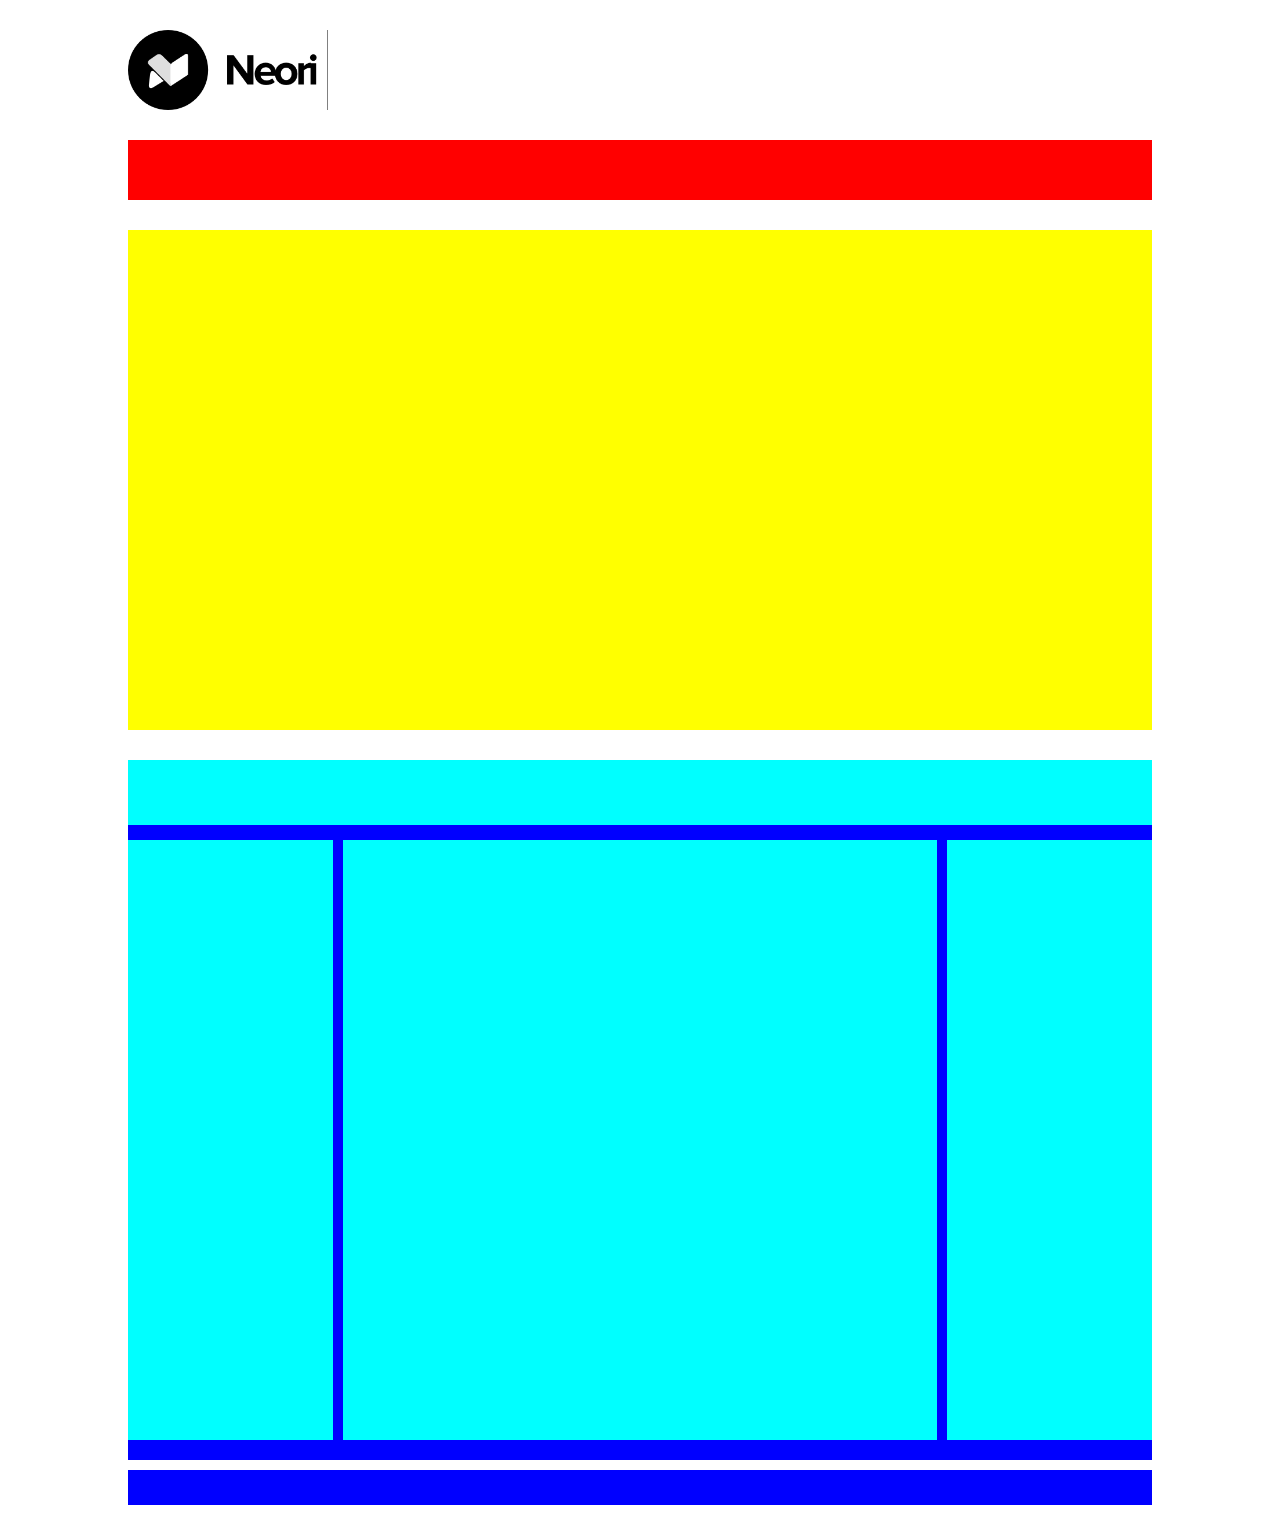
==== index.html @ 1f0305d9 "header" ====
<!DOCTYPE html>
<html>
<head>
    <meta charset="UTF-8">
    <meta http-equiv="X-UA-Compatible" content="IE=edge">
    <meta name="viewport" content="width=device-width, initial-scale=1.0">
    <link rel="stylesheet" href="style.css">
    <title>Struttura wp</title>
</head>
<body>
    <div id="container">
        <header>
            <img src="img/logo.png" alt="logo">
        </header>

        <nav>
        </nav>

        <section id="jumbotron">
        </section>

        <main>
            <div class="clearfix">
                <div id="header-main"></div>
                <div id="column-left"></div>
                <div id="column-center"></div>
                <div id="column-right"></div>
            </div>
        </main>

        <footer>
        </footer>
    </div>
</body>
</html>
---- style.css ----
* {
    margin: 0;
    padding: 0;
    box-sizing: border-box;
}

#container {
    width: 80%;
    margin: 30px auto;
}

header {
    height: 80px;
    margin-bottom: 30px;
}

header img {
    height: 80px;
    border-right: 1px solid gray;
    padding-right: 10px;
}

nav {
    background-color: red;
    height: 60px;
    margin-bottom: 30px;
}

#jumbotron {
    background-color: yellow;
    height: 500px;
    margin-bottom: 30px;
}

main {
    background-color: blue;
    height: 700px;
    margin-bottom: 10px;
}

.clearfix::after {
    content: "";
    display: table;
    clear: both;
}

#header-main {
    background-color: aqua;
    height: 65px;
    margin-bottom: 15px;
}

#column-left {
    float: left;
    background-color: aqua;
    height: 600px;
    width: 20%;
}

#column-center{
    float: left;
    background-color: aqua;
    height: 600px;
    width: 58%;
    margin-left: 1%;
    margin-right: 1%;
}

#column-right {
    float: left;
    background-color: aqua;
    height: 600px;
    width: 20%;
}

footer {
    background-color: blue;
    height: 35px;
}
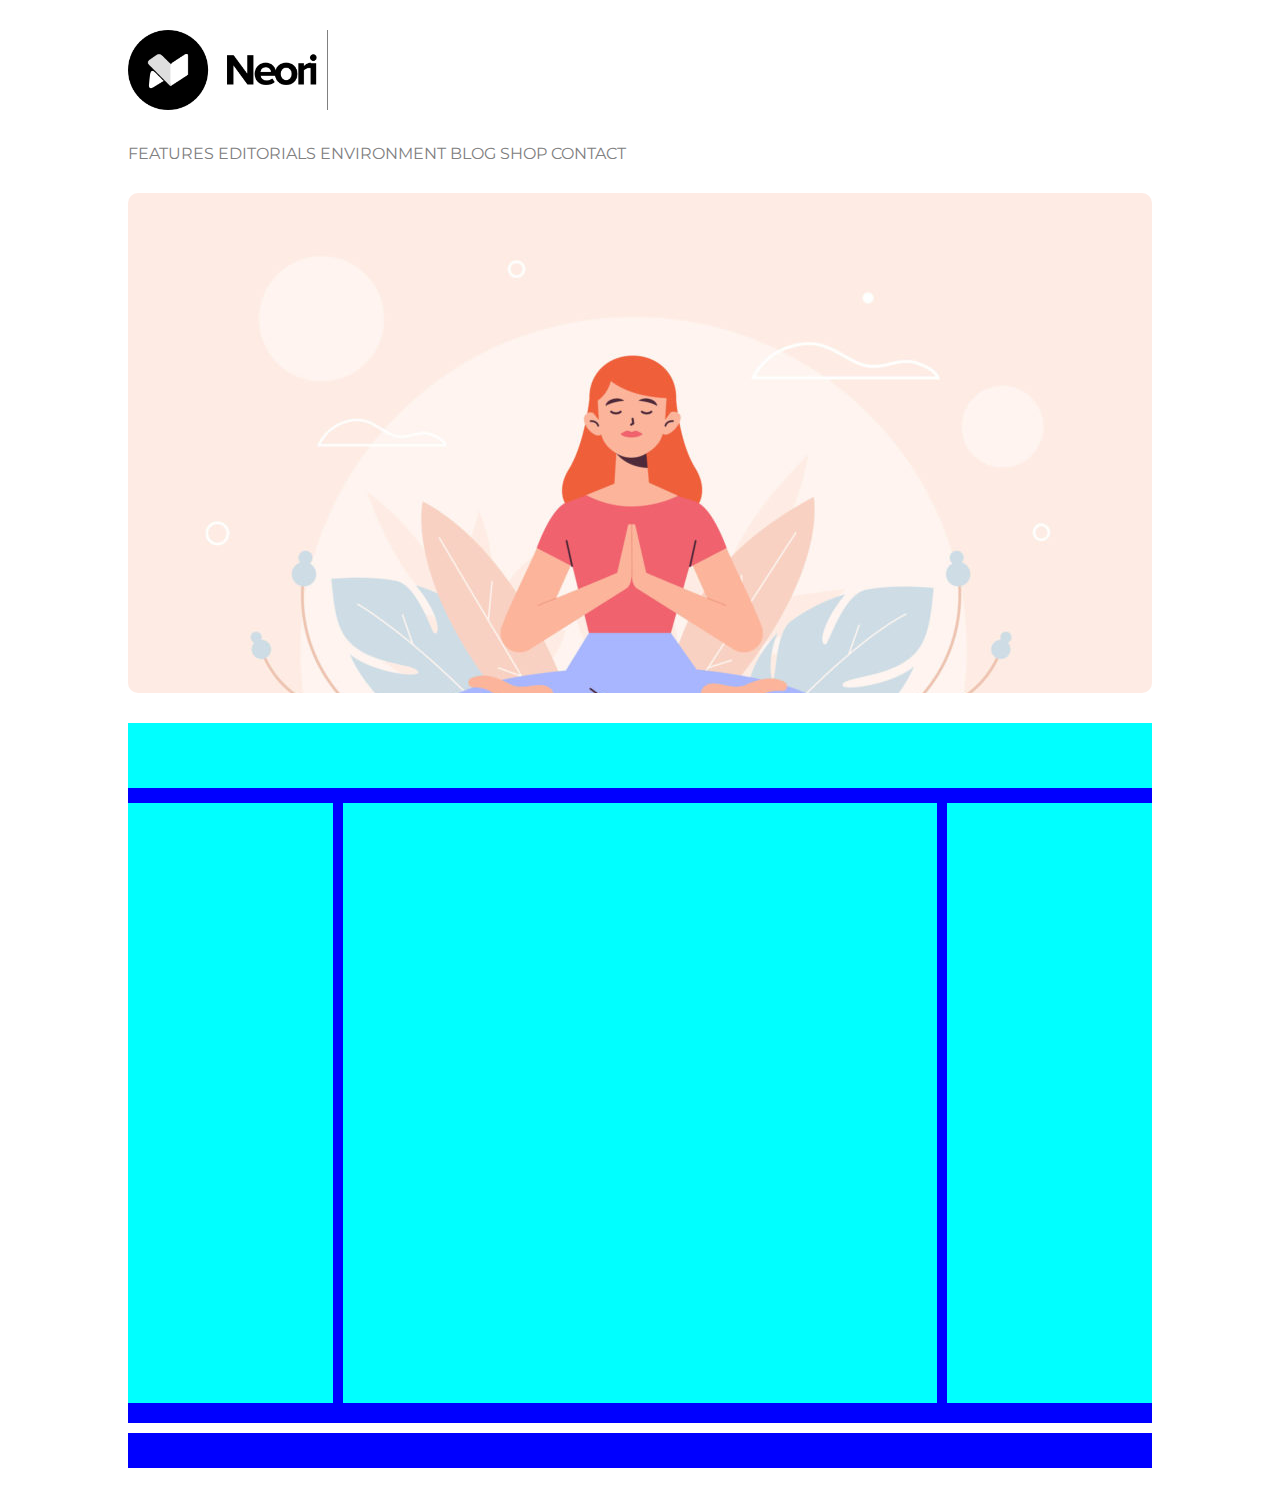
==== commit 580a753b: "nav e inizio jumbotron" ====
--- a/index.html
+++ b/index.html
@@ -5,6 +5,9 @@
     <meta http-equiv="X-UA-Compatible" content="IE=edge">
     <meta name="viewport" content="width=device-width, initial-scale=1.0">
     <link rel="stylesheet" href="style.css">
+    <link rel="preconnect" href="https://fonts.googleapis.com">
+    <link rel="preconnect" href="https://fonts.gstatic.com" crossorigin>
+    <link href="https://fonts.googleapis.com/css2?family=Montserrat:wght@300&display=swap" rel="stylesheet">
     <title>Struttura wp</title>
 </head>
 <body>
@@ -14,6 +17,26 @@
         </header>
 
         <nav>
+            <ul>
+                <li>
+                    <a class="link" href="">FEATURES</a>
+                </li>
+                <li>
+                    <a class="link" href="">EDITORIALS</a>
+                </li>
+                <li>
+                    <a class="link" href="">ENVIRONMENT</a>
+                </li>
+                <li>
+                    <a class="link" href="">BLOG</a>
+                </li>
+                <li>
+                    <a class="link" href="">SHOP</a>
+                </li>
+                <li>
+                    <a class="link" href="">CONTACT</a>
+                </li>
+            </ul>
         </nav>
 
         <section id="jumbotron">
--- a/style.css
+++ b/style.css
@@ -2,6 +2,10 @@
     margin: 0;
     padding: 0;
     box-sizing: border-box;
+}
+
+body {
+    font-family: 'Montserrat', sans-serif;
 }
 
 #container {
@@ -10,7 +14,6 @@
 }
 
 header {
-    height: 80px;
     margin-bottom: 30px;
 }
 
@@ -21,15 +24,27 @@
 }
 
 nav {
-    background-color: red;
-    height: 60px;
     margin-bottom: 30px;
 }
 
+nav ul {
+    list-style-type: none;
+}
+
+ul li {
+    display: inline;
+}
+
+.link {
+    text-decoration: none;
+    color: grey;
+}
+
 #jumbotron {
-    background-color: yellow;
+    background-image: url(img/banner.jpg);
     height: 500px;
     margin-bottom: 30px;
+    border-radius: 10px 10px 10px 10px;
 }
 
 main {
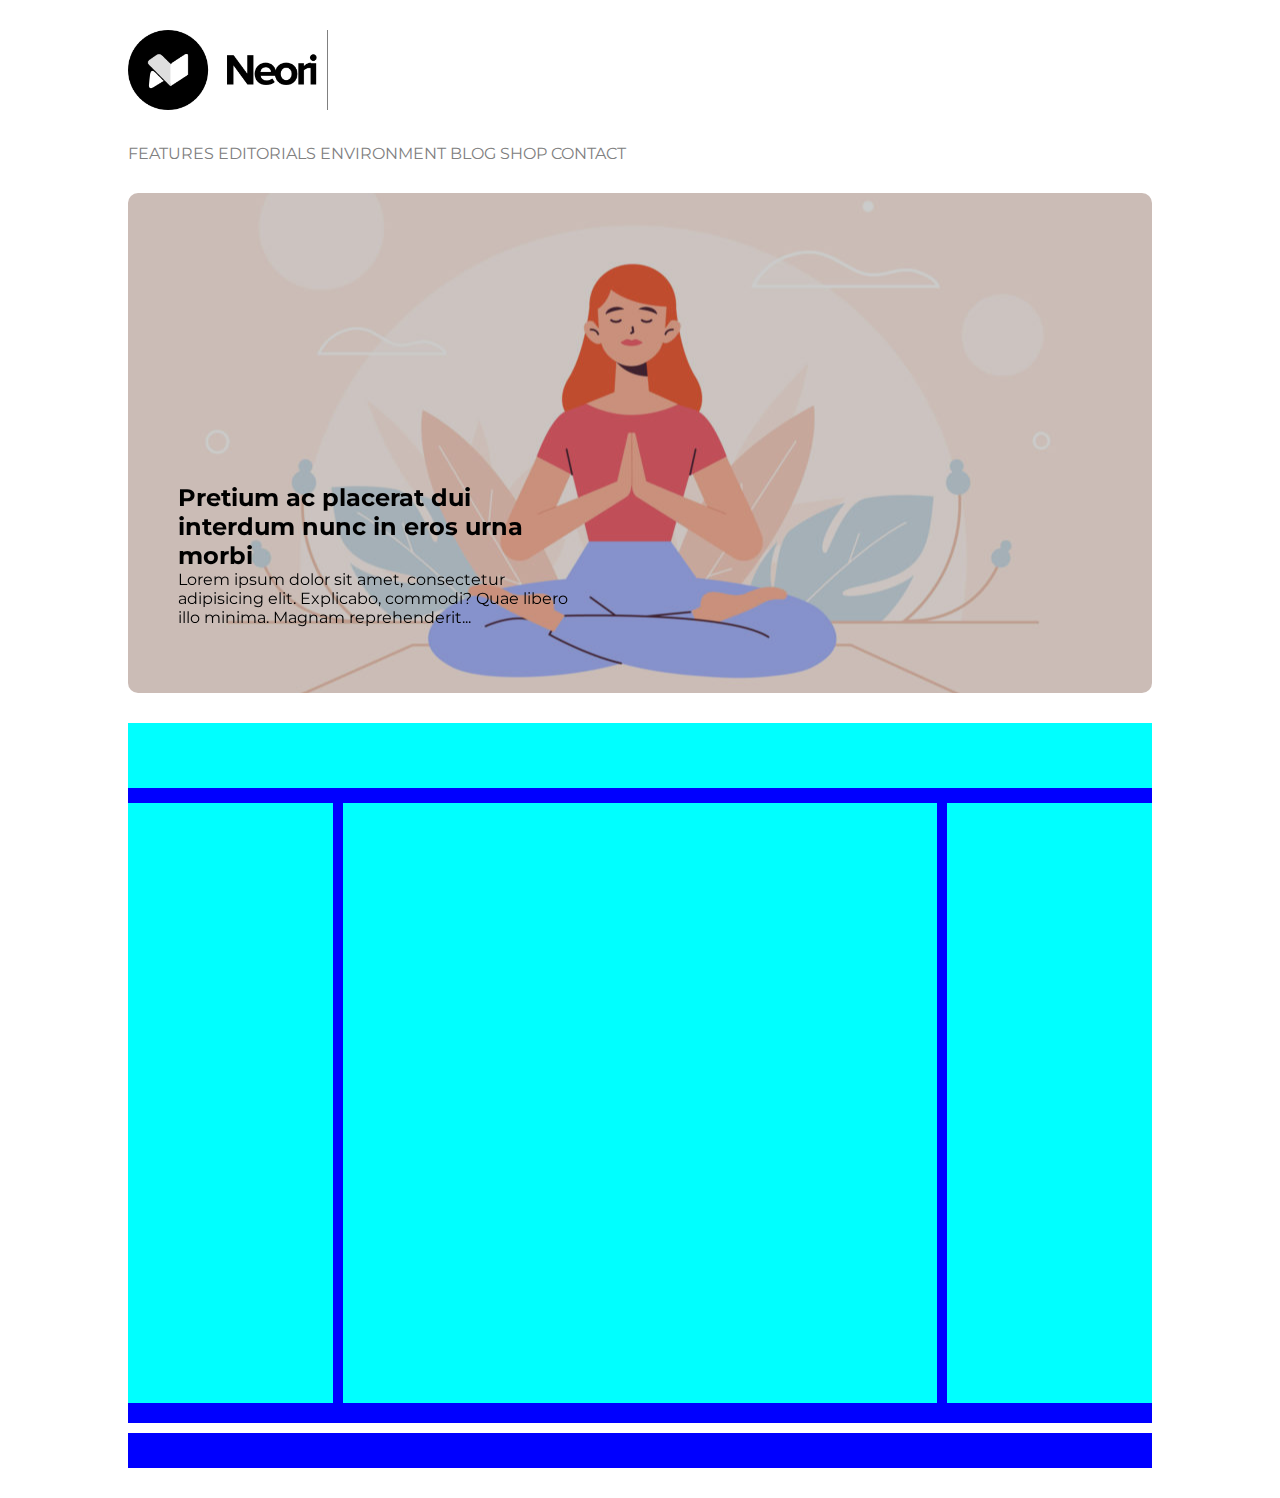
==== commit d5f18656: "jumbotron da finire" ====
--- a/index.html
+++ b/index.html
@@ -40,6 +40,10 @@
         </nav>
 
         <section id="jumbotron">
+            <div id="main-jumbotron">
+                <h2>Pretium ac placerat dui interdum nunc in eros urna morbi</h3>
+                <div>Lorem ipsum dolor sit amet, consectetur adipisicing elit. Explicabo, commodi? Quae libero illo minima. Magnam reprehenderit...</div>
+            </div>
         </section>
 
         <main>
--- a/style.css
+++ b/style.css
@@ -42,9 +42,17 @@
 
 #jumbotron {
     background-image: url(img/banner.jpg);
+    background-position: center;
+    filter: brightness(80%);
     height: 500px;
     margin-bottom: 30px;
     border-radius: 10px 10px 10px 10px;
+}
+
+#jumbotron #main-jumbotron {
+    padding-top: 290px;
+    padding-left: 50px;
+    width: 43%;
 }
 
 main {
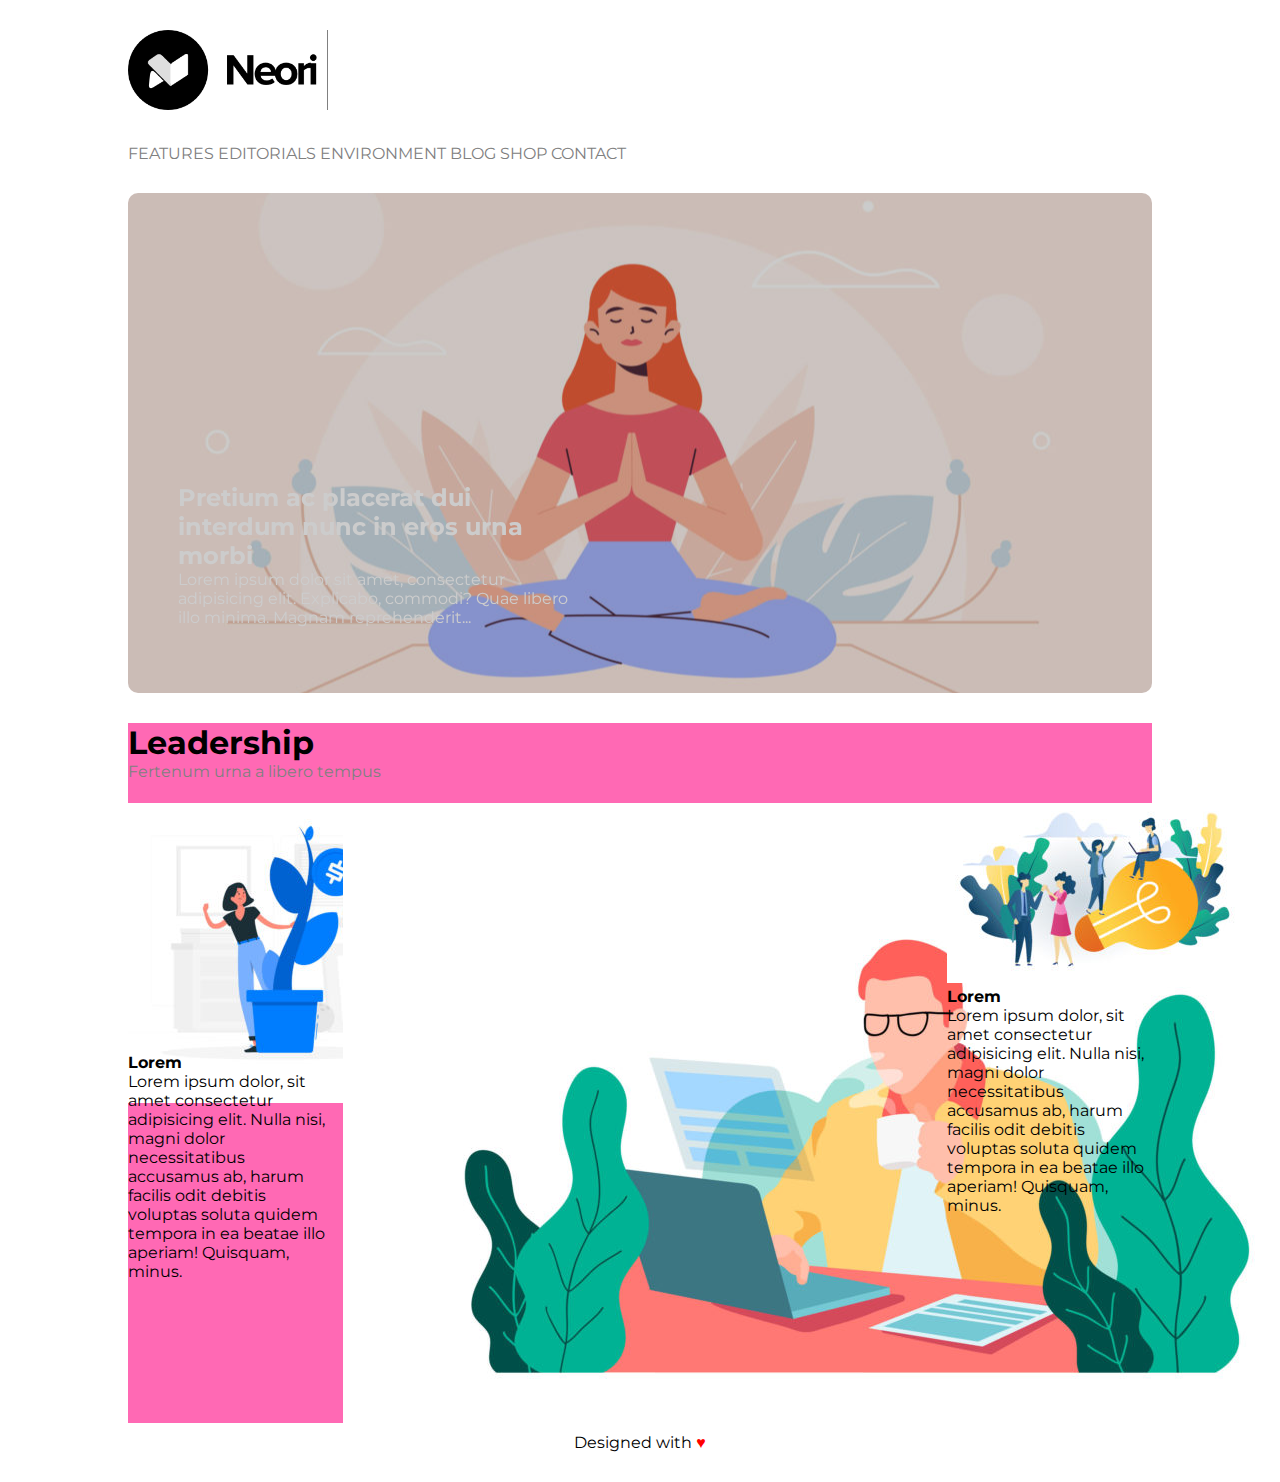
==== commit baee53ca: "fine footer, main da sistemare" ====
--- a/index.html
+++ b/index.html
@@ -48,14 +48,38 @@
 
         <main>
             <div class="clearfix">
-                <div id="header-main"></div>
-                <div id="column-left"></div>
-                <div id="column-center"></div>
-                <div id="column-right"></div>
+                <div id="header-main">
+                    <h1>Leadership</h1>
+                    <div>Fertenum urna a libero tempus</div>
+                </div>
+
+                <div id="column-left">
+                    <div class="img-column-lr">
+                        <img src="img/img-1.jpg" alt="img-1">
+                    </div>
+                    <h4>Lorem</h4>
+                    <div>Lorem ipsum dolor, sit amet consectetur adipisicing elit. Nulla nisi, magni dolor necessitatibus accusamus ab, harum facilis odit debitis voluptas soluta quidem tempora in ea beatae illo aperiam! Quisquam, minus.</div>
+                </div>
+
+                <div id="column-center">
+                    <div id="img-column-c">
+                        <img src="img/banner-2.jpg" alt="banner-2">
+                    </div>
+                </div>
+
+                <div id="column-right">
+                    <div>
+                        <img src="img/img-3.jpg" alt="img-3">
+                    </div>
+                    <h4>Lorem</h4>
+                    <div>Lorem ipsum dolor, sit amet consectetur adipisicing elit. Nulla nisi, magni dolor necessitatibus accusamus ab, harum facilis odit debitis voluptas soluta quidem tempora in ea beatae illo aperiam! Quisquam, minus.</div>
+                </div>
+
             </div>
         </main>
 
         <footer>
+            <div>Designed with <span>&hearts;</span></div>
         </footer>
     </div>
 </body>
--- a/style.css
+++ b/style.css
@@ -19,7 +19,7 @@
 
 header img {
     height: 80px;
-    border-right: 1px solid gray;
+    border-right: 1px solid grey;
     padding-right: 10px;
 }
 
@@ -53,31 +53,40 @@
     padding-top: 290px;
     padding-left: 50px;
     width: 43%;
+    color: white;
 }
 
 main {
-    background-color: blue;
+    background-color: hotpink;
     height: 700px;
     margin-bottom: 10px;
 }
 
-.clearfix::after {
+.clearfix::after { 
     content: "";
     display: table;
     clear: both;
 }
 
 #header-main {
-    background-color: aqua;
     height: 65px;
     margin-bottom: 15px;
 }
 
+#header-main div {
+    color: grey;
+}
+
 #column-left {
     float: left;
-    background-color: aqua;
     height: 600px;
     width: 20%;
+}
+
+.img-column-lr {
+    width: 20%;
+    height: 250px;
+    border-radius: 10px 10px 10px 10px;
 }
 
 #column-center{
@@ -89,14 +98,22 @@
     margin-right: 1%;
 }
 
+#img-column-c {
+    background-size: cover;
+    height: 600px;
+    width: 58%;
+}
+
 #column-right {
     float: left;
-    background-color: aqua;
     height: 600px;
     width: 20%;
 }
 
-footer {
-    background-color: blue;
-    height: 35px;
+footer div {
+    text-align: center;
+}
+
+footer span {
+    color: red;
 }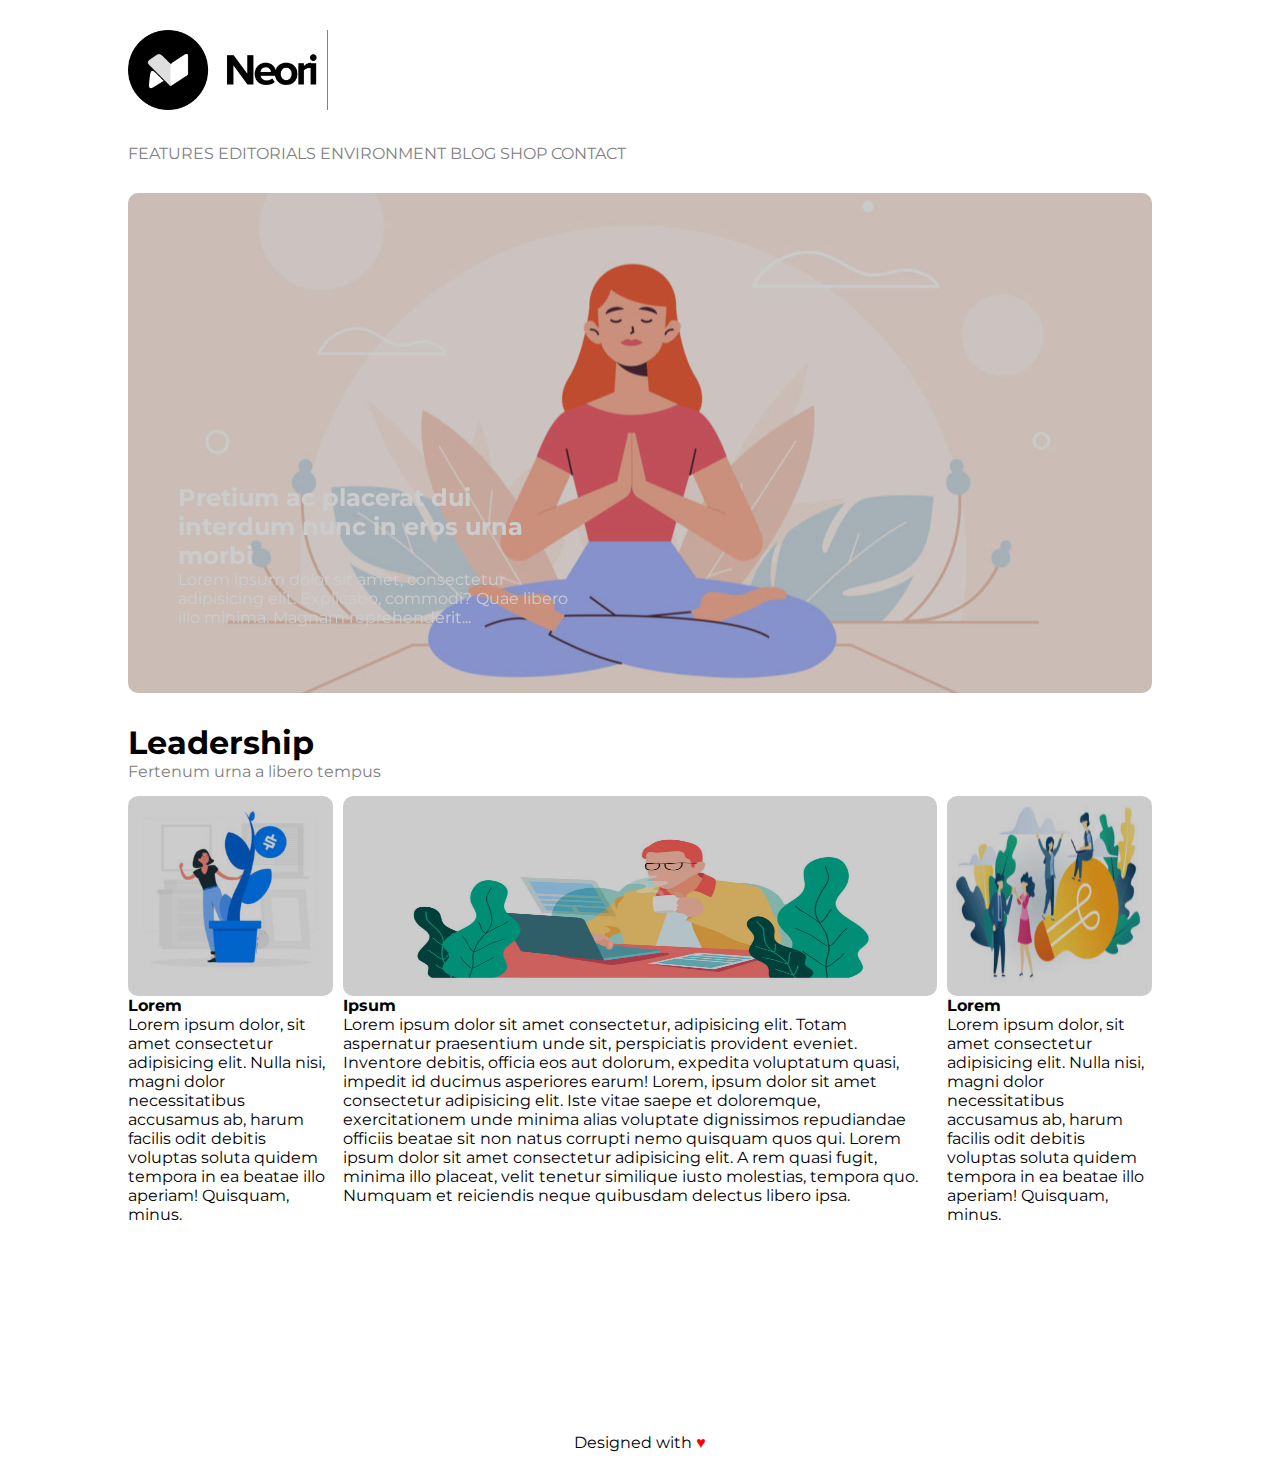
==== commit 17d3ef85: "main finito, codice da perfezionare" ====
--- a/index.html
+++ b/index.html
@@ -65,10 +65,12 @@
                     <div id="img-column-c">
                         <img src="img/banner-2.jpg" alt="banner-2">
                     </div>
+                    <h4>Ipsum</h4>
+                    <div>Lorem ipsum dolor sit amet consectetur, adipisicing elit. Totam aspernatur praesentium unde sit, perspiciatis provident eveniet. Inventore debitis, officia eos aut dolorum, expedita voluptatum quasi, impedit id ducimus asperiores earum! Lorem, ipsum dolor sit amet consectetur adipisicing elit. Iste vitae saepe et doloremque, exercitationem unde minima alias voluptate dignissimos repudiandae officiis beatae sit non natus corrupti nemo quisquam quos qui. Lorem ipsum dolor sit amet consectetur adipisicing elit. A rem quasi fugit, minima illo placeat, velit tenetur similique iusto molestias, tempora quo. Numquam et reiciendis neque quibusdam delectus libero ipsa.</div>
                 </div>
 
                 <div id="column-right">
-                    <div>
+                    <div class="img-column-lr">
                         <img src="img/img-3.jpg" alt="img-3">
                     </div>
                     <h4>Lorem</h4>
--- a/style.css
+++ b/style.css
@@ -57,7 +57,6 @@
 }
 
 main {
-    background-color: hotpink;
     height: 700px;
     margin-bottom: 10px;
 }
@@ -69,7 +68,6 @@
 }
 
 #header-main {
-    height: 65px;
     margin-bottom: 15px;
 }
 
@@ -84,14 +82,19 @@
 }
 
 .img-column-lr {
-    width: 20%;
-    height: 250px;
+    width: 100%;
+    height: 200px;
+}
+
+.img-column-lr img {
+    width: 100%;
+    height: 100%;
     border-radius: 10px 10px 10px 10px;
+    filter: brightness(80%);
 }
 
 #column-center{
     float: left;
-    background-color: aqua;
     height: 600px;
     width: 58%;
     margin-left: 1%;
@@ -99,9 +102,15 @@
 }
 
 #img-column-c {
-    background-size: cover;
-    height: 600px;
-    width: 58%;
+    height: 200px;
+    width: 100%;
+}
+
+#img-column-c img {
+    height: 100%;
+    width: 100%;
+    border-radius: 10px 10px 10px 10px;
+    filter: brightness(80%);
 }
 
 #column-right {
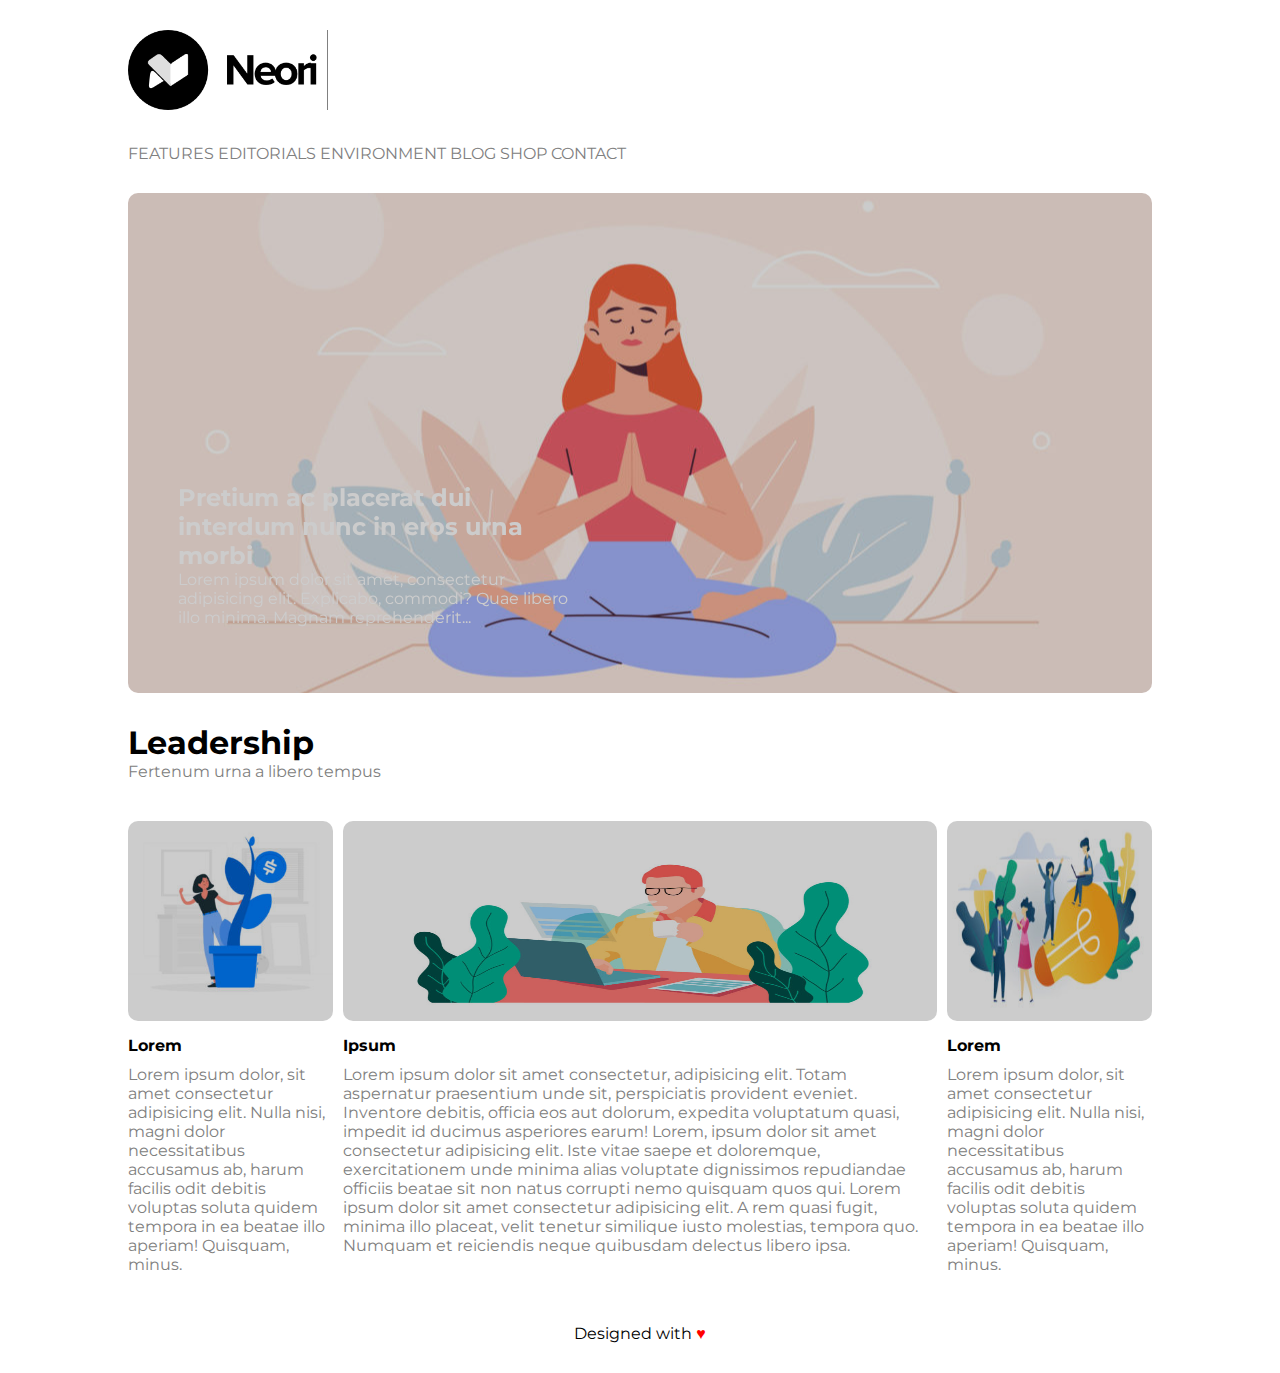
==== commit da08325b: "piccole modifiche testo e spazi" ====
--- a/index.html
+++ b/index.html
@@ -7,7 +7,7 @@
     <link rel="stylesheet" href="style.css">
     <link rel="preconnect" href="https://fonts.googleapis.com">
     <link rel="preconnect" href="https://fonts.gstatic.com" crossorigin>
-    <link href="https://fonts.googleapis.com/css2?family=Montserrat:wght@300&display=swap" rel="stylesheet">
+    <link href="https://fonts.googleapis.com/css2?family=Montserrat:wght@300;700&display=swap" rel="stylesheet">
     <title>Struttura wp</title>
 </head>
 <body>
--- a/style.css
+++ b/style.css
@@ -57,8 +57,7 @@
 }
 
 main {
-    height: 700px;
-    margin-bottom: 10px;
+    margin-bottom: 50px;
 }
 
 .clearfix::after { 
@@ -73,15 +72,16 @@
 
 #header-main div {
     color: grey;
+    margin-bottom: 40px;
 }
 
 #column-left {
     float: left;
-    height: 600px;
     width: 20%;
 }
 
 .img-column-lr {
+    margin-bottom: 15px;
     width: 100%;
     height: 200px;
 }
@@ -93,15 +93,23 @@
     filter: brightness(80%);
 }
 
+#column-left h4, #column-right h4 {
+    margin-bottom: 10px;
+}
+
+#column-left div, #column-right div {
+    color: grey;
+}
+
 #column-center{
     float: left;
-    height: 600px;
     width: 58%;
     margin-left: 1%;
     margin-right: 1%;
 }
 
 #img-column-c {
+    margin-bottom: 15px;
     height: 200px;
     width: 100%;
 }
@@ -113,9 +121,16 @@
     filter: brightness(80%);
 }
 
+#column-center h4 {
+    margin-bottom: 10px;
+}
+
+#column-center div {
+    color: grey;
+}
+
 #column-right {
     float: left;
-    height: 600px;
     width: 20%;
 }
 
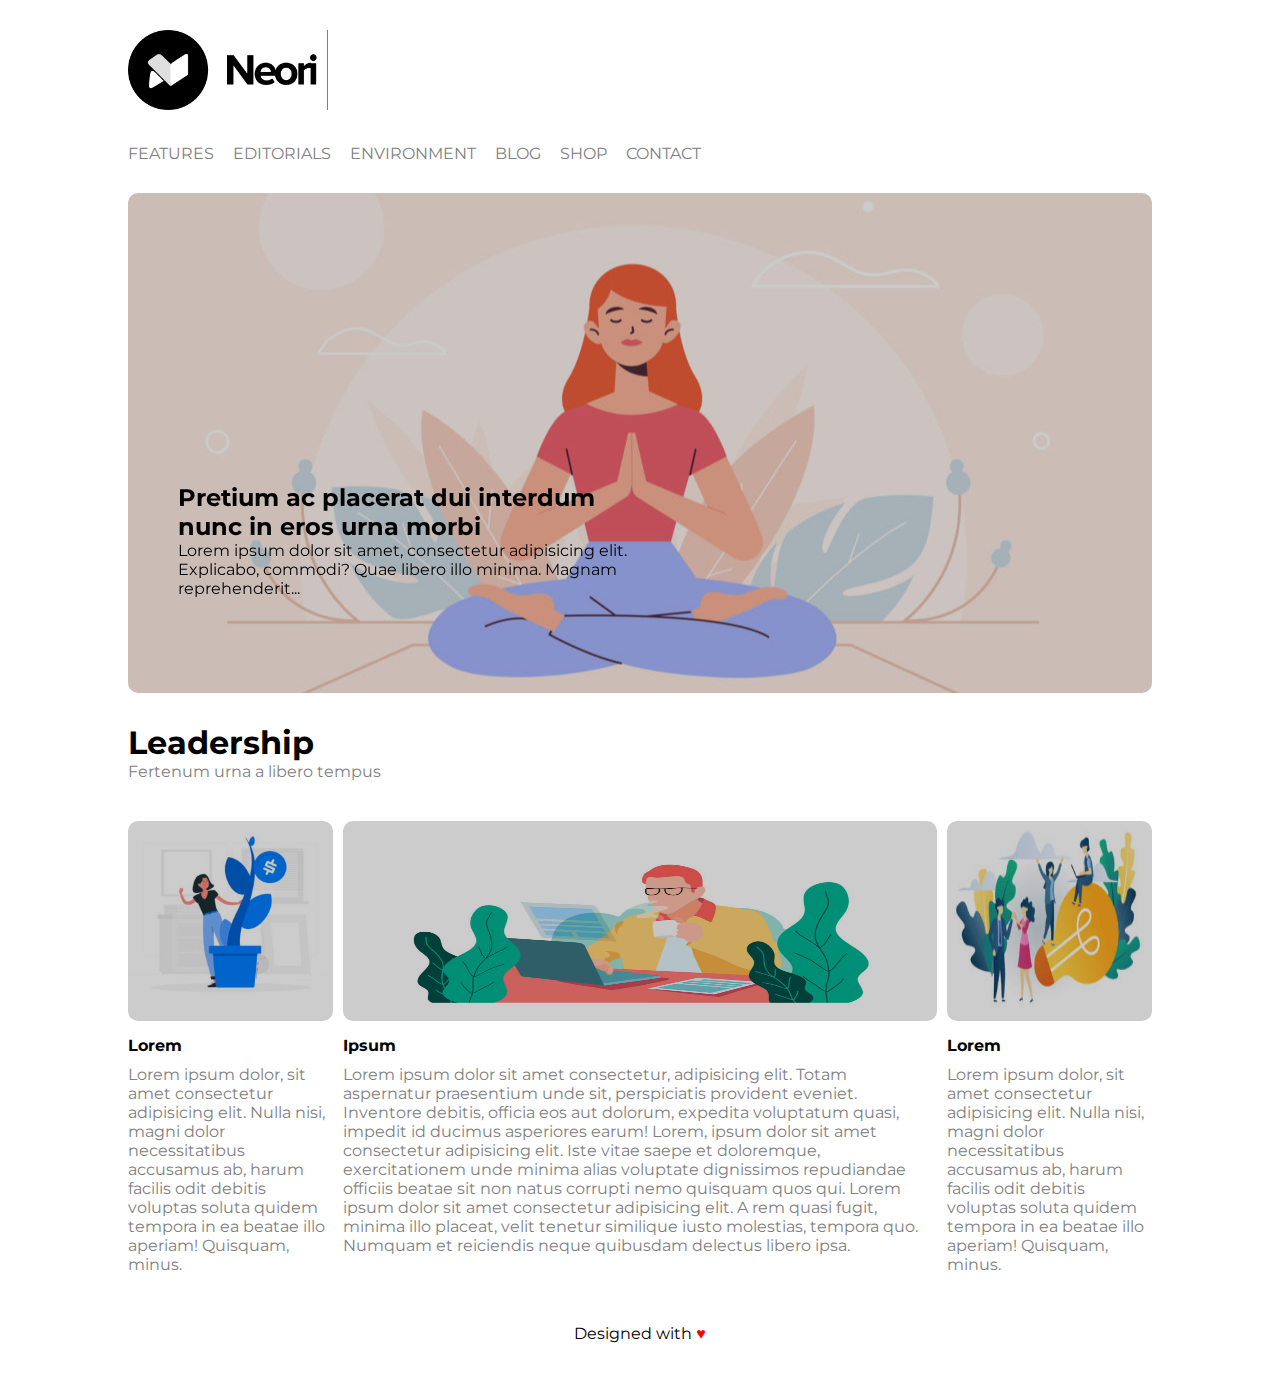
==== commit 852abc97: "fine jumbotron" ====
--- a/index.html
+++ b/index.html
@@ -19,22 +19,22 @@
         <nav>
             <ul>
                 <li>
-                    <a class="link" href="">FEATURES</a>
+                    <a class="link-nav" href="">FEATURES</a>
                 </li>
                 <li>
-                    <a class="link" href="">EDITORIALS</a>
+                    <a class="link-nav" href="">EDITORIALS</a>
                 </li>
                 <li>
-                    <a class="link" href="">ENVIRONMENT</a>
+                    <a class="link-nav" href="">ENVIRONMENT</a>
                 </li>
                 <li>
-                    <a class="link" href="">BLOG</a>
+                    <a class="link-nav" href="">BLOG</a>
                 </li>
                 <li>
-                    <a class="link" href="">SHOP</a>
+                    <a class="link-nav" href="">SHOP</a>
                 </li>
                 <li>
-                    <a class="link" href="">CONTACT</a>
+                    <a class="link-nav" href="">CONTACT</a>
                 </li>
             </ul>
         </nav>
--- a/style.css
+++ b/style.css
@@ -35,8 +35,9 @@
     display: inline;
 }
 
-.link {
+.link-nav {
     text-decoration: none;
+    padding-right: 15px;
     color: grey;
 }
 
@@ -52,8 +53,8 @@
 #jumbotron #main-jumbotron {
     padding-top: 290px;
     padding-left: 50px;
-    width: 43%;
-    color: white;
+    width: 49%;
+    color: black;
 }
 
 main {
